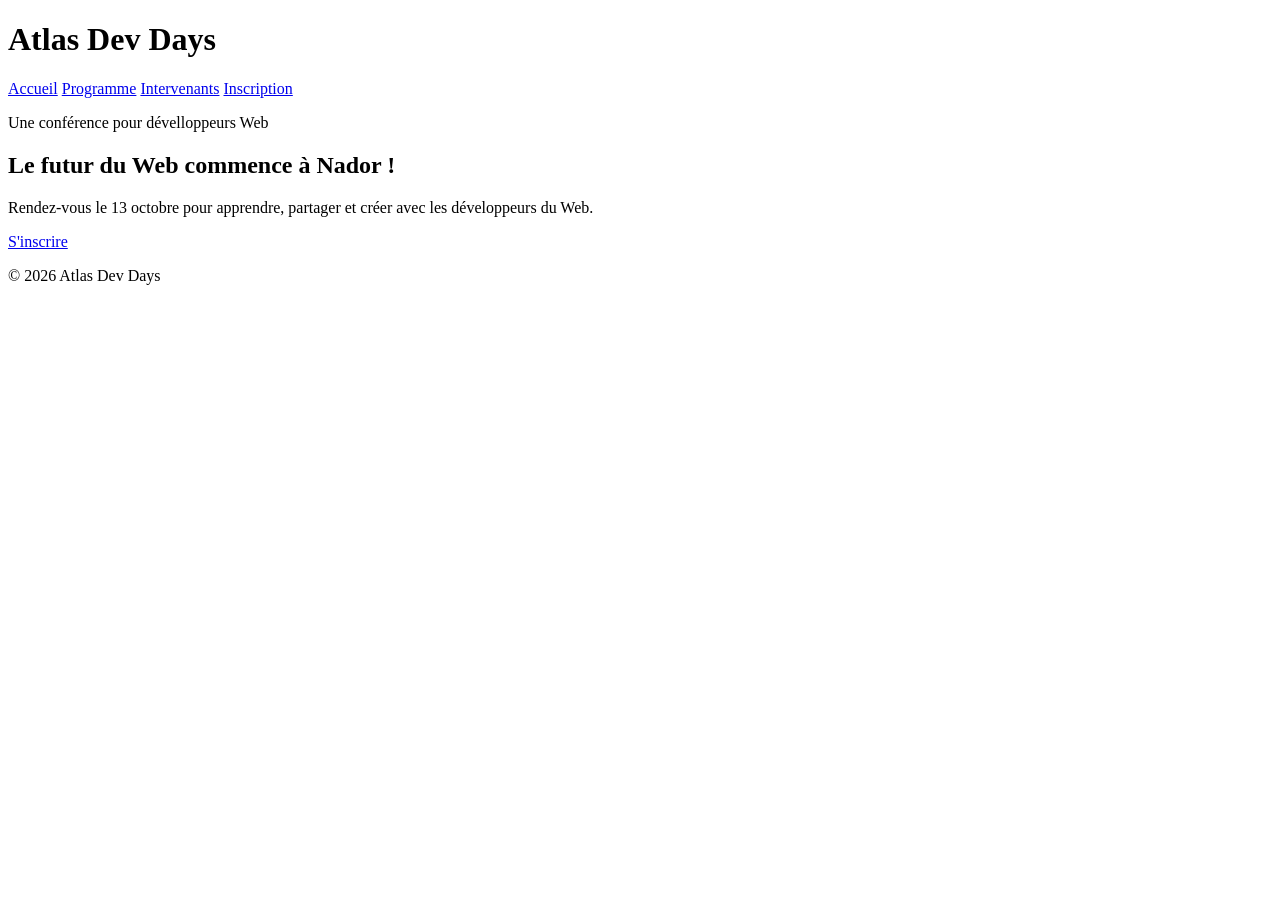
==== index.html @ 21b5ffd6 "chore: init project structure" ====
<!DOCTYPE html>
<html lang="fr">
<head>
    <meta charset="UTF-8">
    <meta name="viewport" content="width=device-width, initial-scale=1.0">
    <title>Atlas Dev Days</title>
</head>

<body>

    <header>
        <h1>Atlas Dev Days</h1>
    </header>

    <nav>
        <a href="index.html">Accueil</a>
        <a href="programme.html">Programme</a>
        <a href="intervenants.html">Intervenants</a>
        <a href="inscription.html">Inscription</a>
    </nav>

    <main>
        <p>Une conférence pour dévelloppeurs Web</p>

        <h2>Le futur du Web commence à Nador !</h2>

        <p>
            Rendez-vous le 13 octobre pour apprendre,
            partager et créer avec les développeurs du Web.
        <p>   

            <a href="inscription.html">S'inscrire</a>
    </main>

    <footer>
        <p>© 2026 Atlas Dev Days</p>
    </footer>

</body>
</html>
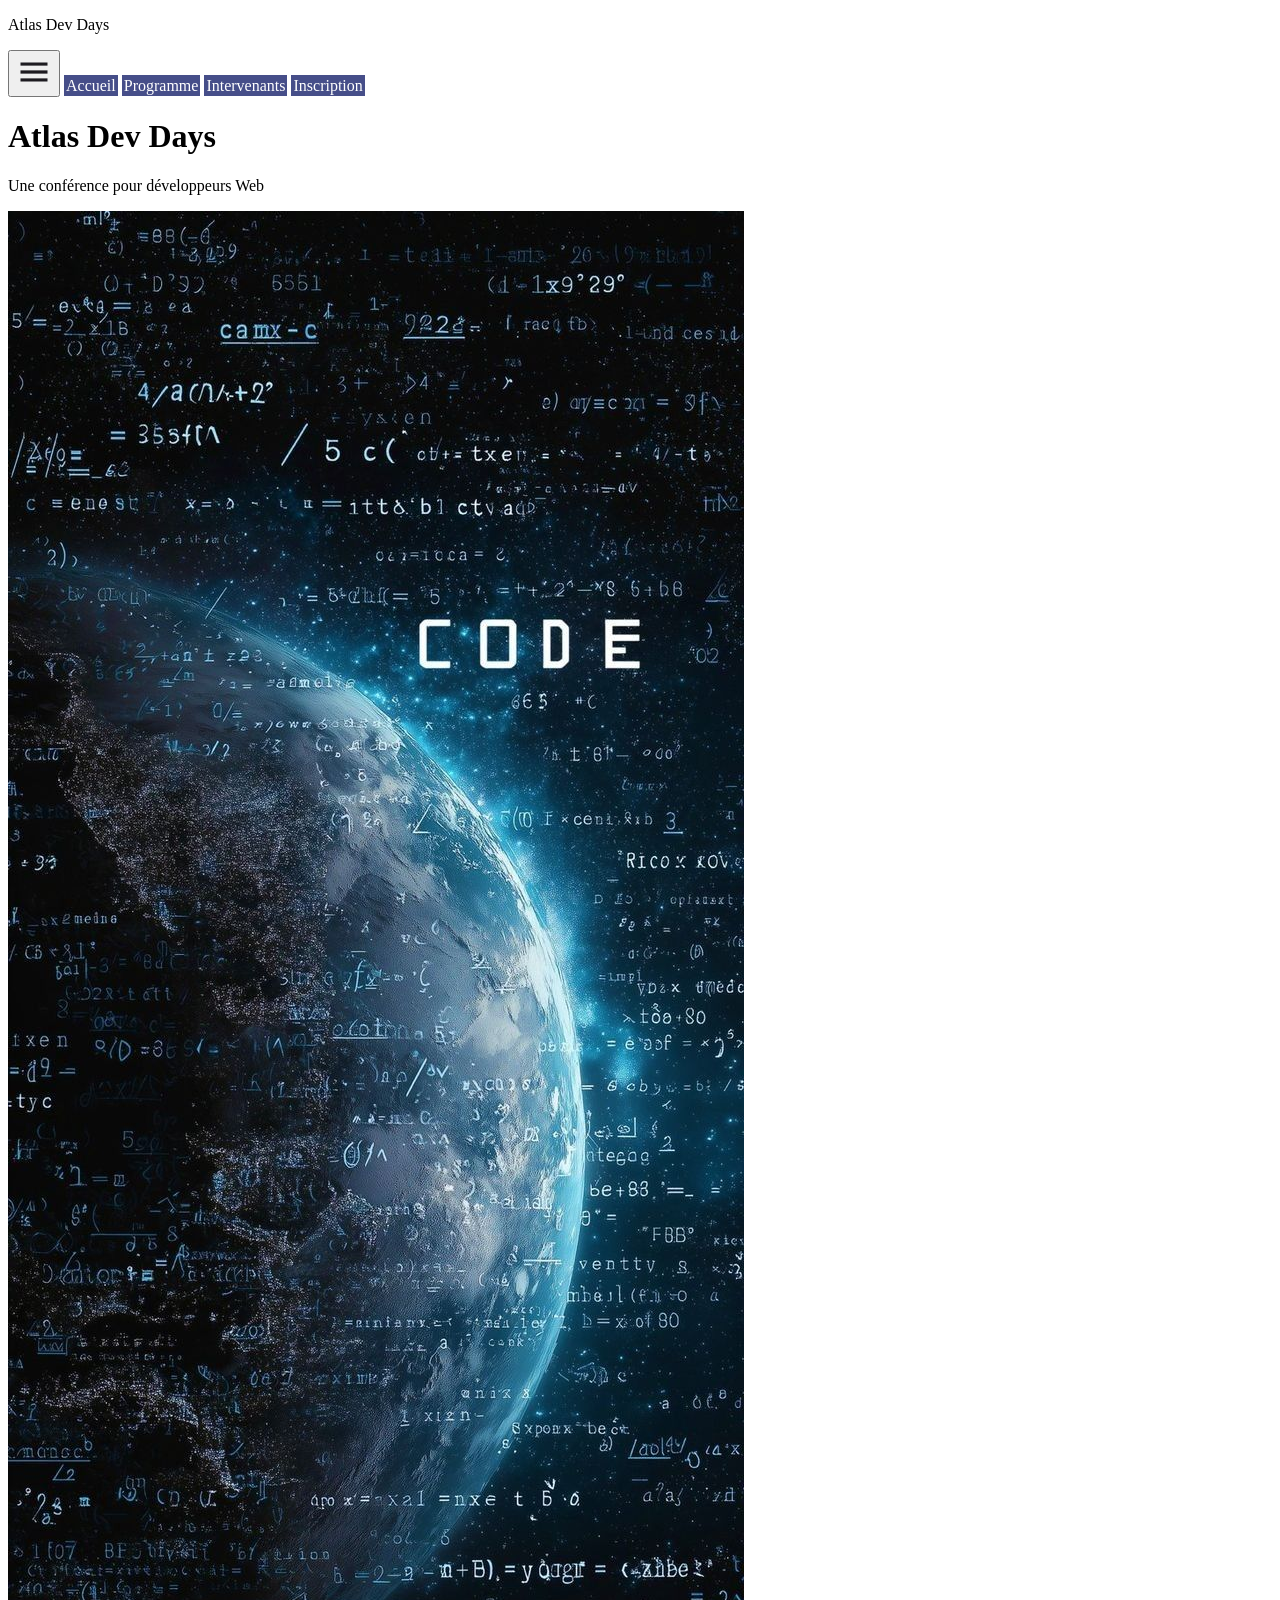
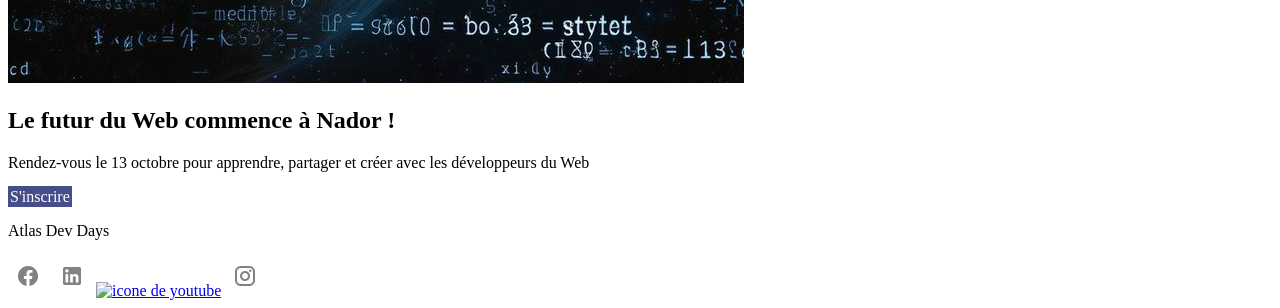
==== commit 24b797b9: "chore: update pages" ====
--- a/index.html
+++ b/index.html
@@ -4,36 +4,48 @@
     <meta charset="UTF-8">
     <meta name="viewport" content="width=device-width, initial-scale=1.0">
     <title>Atlas Dev Days</title>
+    <link rel="stylesheet" href="css/style.css">
 </head>
 
 <body>
 
     <header>
-        <h1>Atlas Dev Days</h1>
+        <p>Atlas Dev Days</p>
     </header>
 
     <nav>
-        <a href="index.html">Accueil</a>
-        <a href="programme.html">Programme</a>
-        <a href="intervenants.html">Intervenants</a>
-        <a href="inscription.html">Inscription</a>
+    <button>
+        <img src="assets/icons/menu.png" alt="Ouvrir Le menu">
+    </button>
+
+        <a href="index.html" class="button">Accueil</a>
+        <a href="programme.html" class="button">Programme</a>
+        <a href="intervenants.html" class="button">Intervenants</a>
+        <a href="inscription.html" class="button">Inscription</a>
     </nav>
 
     <main>
-        <p>Une conférence pour dévelloppeurs Web</p>
+         <h1>Atlas Dev Days</h1>
+         <p>Une conférence pour développeurs Web</p>
+
+         <img src="assets/images/Accueil img.jpg" alt="Accueil img">
+        
 
         <h2>Le futur du Web commence à Nador !</h2>
 
-        <p>
-            Rendez-vous le 13 octobre pour apprendre,
-            partager et créer avec les développeurs du Web.
-        <p>   
+        <p> Rendez-vous le 13 octobre pour apprendre,
+            partager et créer avec les développeurs du Web</p>   
 
-            <a href="inscription.html">S'inscrire</a>
+            <a href="inscription.html" class="button">S'inscrire</a>
     </main>
 
     <footer>
-        <p>© 2026 Atlas Dev Days</p>
+        <p>Atlas Dev Days</p>
+
+        <a href="https://www.facebook.com/GitexGlobal/" target="_blank"><img src="assets/icons/Facebook.png" alt="icone de Facebook"></a>
+        <a href="https://ae.linkedin.com/showcase/gitexglobal/?original_referer=" target="_blank"><img src="assets/icons/Linkedin.png" alt="icone de Linkedin"></a> 
+        <a href="https://www.youtube.com/user/GitexTechWeek" target="_blank"><img src="assets/icons/youtube.png" alt="icone de youtube"></a>
+        <a href="https://www.instagram.com/gitex_global/" target="_blank"><img src="assets/icons/Instagram.png" alt="icone de Instagram"></a>
     </footer>
 
 </body>
--- a/css/style.css
+++ b/css/style.css
@@ -0,0 +1,7 @@
+
+.button{
+    color: white;
+    text-decoration: none;
+    border: 2px solid #464E89 ;
+    background-color: #464E89;
+}
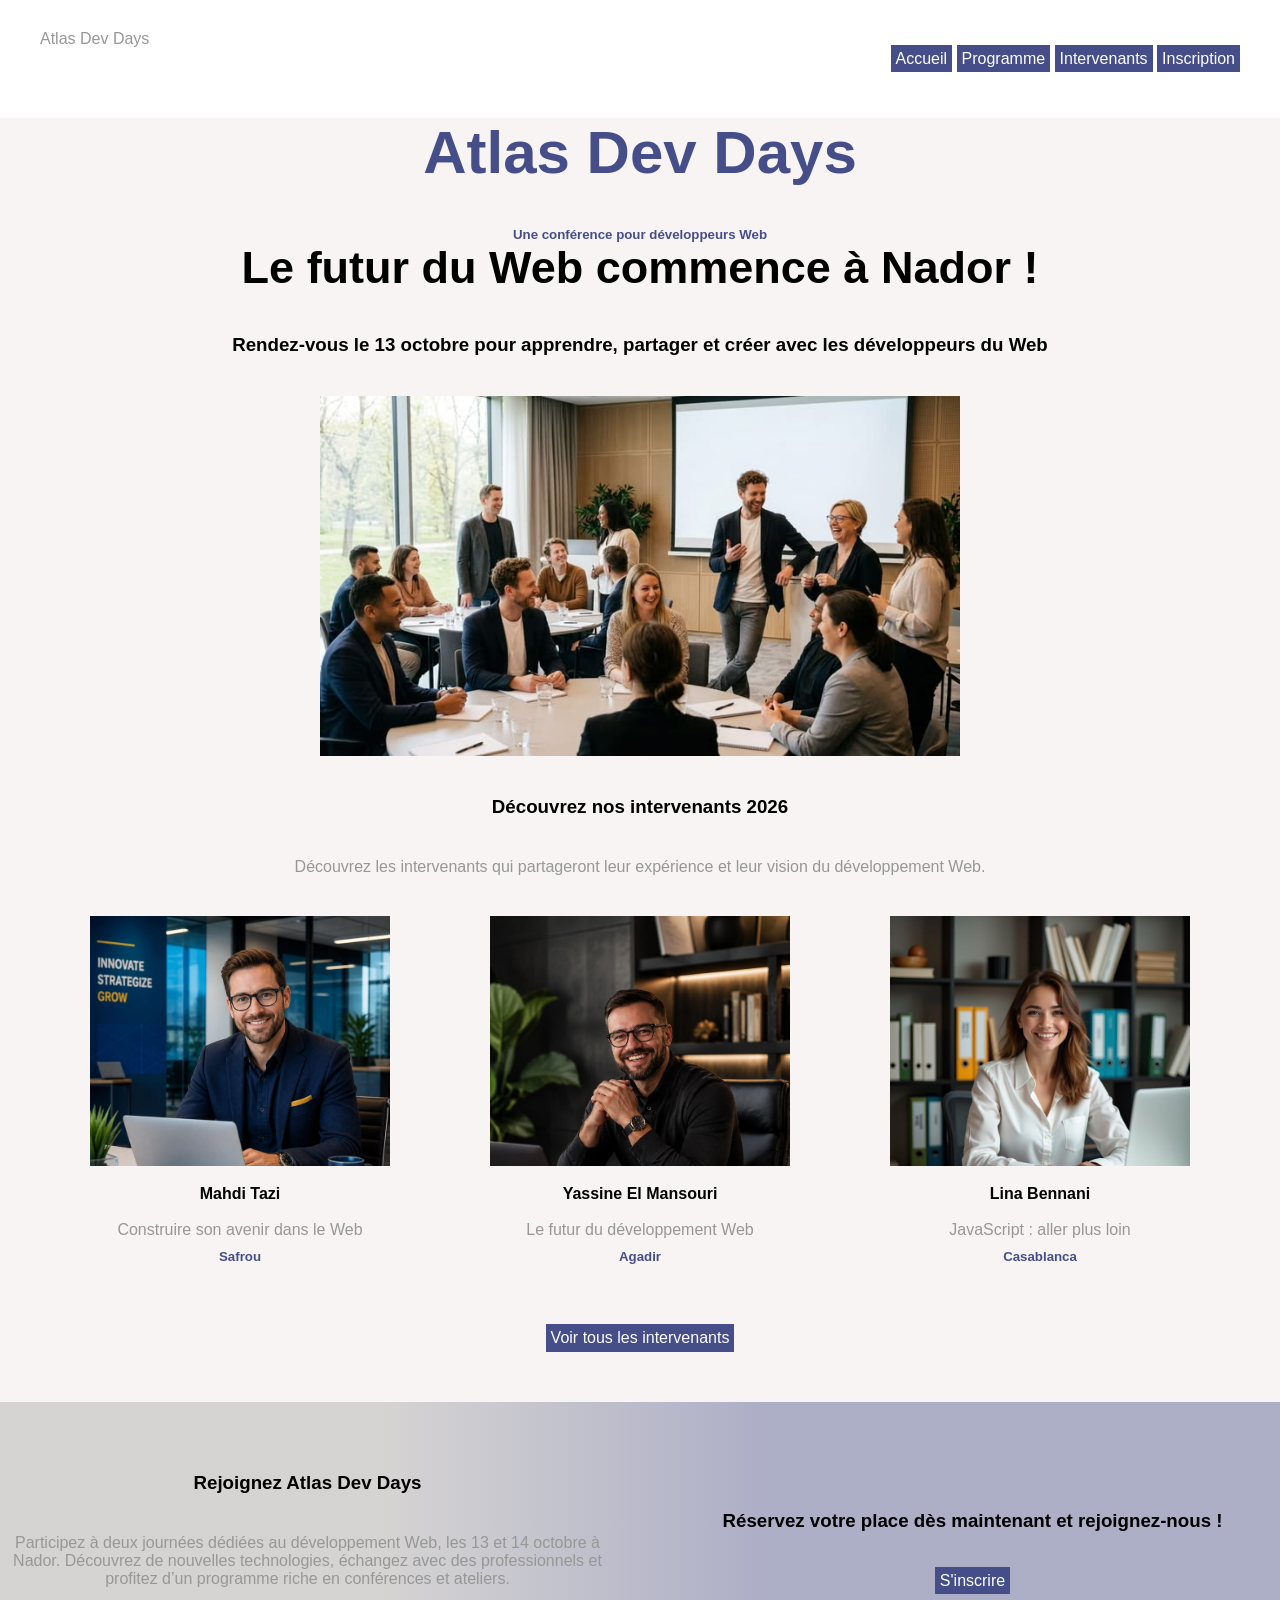
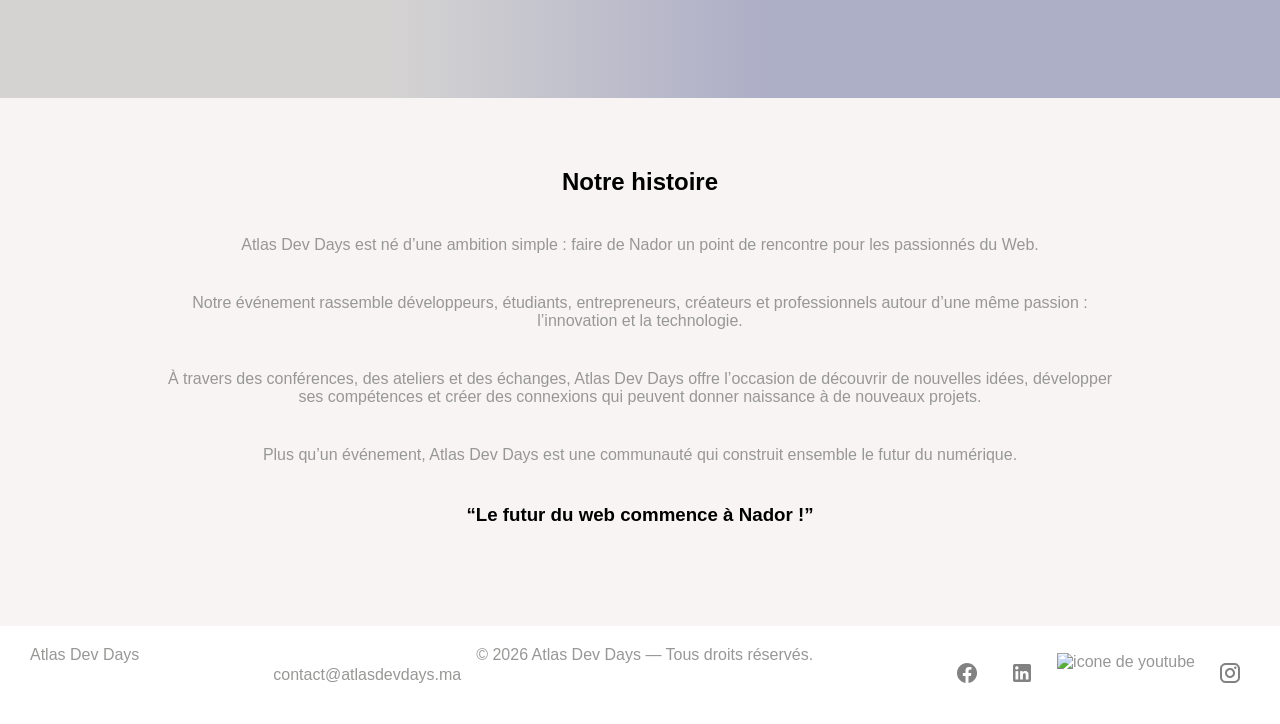
==== commit b5c2aaf7: "modification" ====
--- a/index.html
+++ b/index.html
@@ -11,42 +11,140 @@
 
     <header>
         <p>Atlas Dev Days</p>
-    </header>
+   
 
     <nav>
-    <button>
-        <img src="assets/icons/menu.png" alt="Ouvrir Le menu">
-    </button>
 
         <a href="index.html" class="button">Accueil</a>
         <a href="programme.html" class="button">Programme</a>
         <a href="intervenants.html" class="button">Intervenants</a>
         <a href="inscription.html" class="button">Inscription</a>
     </nav>
+ </header>
+    <main>
+        <section class="hero">
+    <div class="titre">
+        <h1>Atlas Dev Days</h1>
+        
+    </div>
 
-    <main>
-         <h1>Atlas Dev Days</h1>
-         <p>Une conférence pour développeurs Web</p>
+    <h5>Une conférence pour développeurs Web</h5>
+            
+            <div class="futur">
+                <h2>Le futur du Web commence à Nador !</h2>
+                
+            </div>
 
-         <img src="assets/images/Accueil img.jpg" alt="Accueil img">
-        
+            
+                
+                <h3> Rendez-vous le 13 octobre pour apprendre,
+                    partager et créer avec les développeurs du Web</h3> 
+            
+            
+            
+                <img src="assets/images/Accueil img.jpg" alt="Accueil img">
 
-        <h2>Le futur du Web commence à Nador !</h2>
+            </section>
+                
 
-        <p> Rendez-vous le 13 octobre pour apprendre,
-            partager et créer avec les développeurs du Web</p>   
+            <section class="intervenants">
+                <h3>Découvrez nos intervenants 2026</h3>
+                <p>Découvrez les intervenants qui partageront leur 
+                    expérience et leur vision du développement Web.</p>
+            
+            <div class="cards">
+                <article>
+                <img src="assets/images/Mehdi Tazi.jpg" alt="Mehdi Tazi">
+                <h4>Mahdi Tazi</h4> <br>
 
-            <a href="inscription.html" class="button">S'inscrire</a>
+                <div class="construire">
+                    <p>Construire son avenir dans le Web</p>
+                    <h5>Safrou</h5>
+                </div>
+            </article>
+            
+            <article>
+
+                <img src="assets/images/Yassine El Mansouri.jpg" alt="Yassine El Mansouri">
+                <h4>Yassine El Mansouri</h4> <br>
+
+                <div class="construire"> 
+                    <p>Le futur du développement Web</p>
+                    <h5>Agadir</h5>
+
+                </div>
+
+            </article>
+
+            <article>
+
+                <img src="assets/images/Lina Bennani.jpg" alt="Lina Bennani">
+                <h4>Lina Bennani</h4> <br>
+
+                <div class="construire">
+                    <p>JavaScript : aller plus loin</p>
+                    <h5>Casablanca</h5>
+
+                </div>
+            </article>
+
+        </div>
+            <a href="intervenants.html" class="button">Voir tous les intervenants</a>
+            </section>
+
+            <section class="inscription">
+                <article>
+            <h3>Rejoignez Atlas Dev Days</h3>
+            <p>Participez à deux journées dédiées au développement Web, les 13 et 14 
+                octobre à Nador. Découvrez de nouvelles technologies, échangez avec 
+                des professionnels et profitez d’un programme riche en conférences et ateliers.
+            </p>  
+            </article>
+            
+            
+            <article>
+                <h3>Réservez votre place dès maintenant et rejoignez-nous !</h3>
+                <a href="inscription.html" class="button">S'inscrire</a>
+            </article>
+
+            </section>
+
+            <section class="histoire">
+                <h2>Notre histoire</h2>
+                <p>Atlas Dev Days est né d’une ambition simple :
+                    faire de Nador un point de rencontre pour les passionnés du Web.</p>
+
+                <p>Notre événement rassemble développeurs, étudiants, entrepreneurs,
+                     créateurs et professionnels autour d’une même passion : l’innovation et la technologie.</p>
+
+                <p>À travers des conférences, des ateliers et des échanges, Atlas Dev Days offre 
+                    l’occasion de découvrir de nouvelles idées, développer ses compétences et créer 
+                     des connexions qui peuvent donner naissance à de nouveaux projets.</p>
+                
+                <p>Plus qu’un événement, Atlas Dev Days est une communauté qui 
+                    construit ensemble le futur du numérique.</p>
+                <h3>“Le futur du web commence à Nador !”</h3>
+            </section>
     </main>
 
-    <footer>
+<footer>
         <p>Atlas Dev Days</p>
 
+        <div class="footer-info">
+            <a href="mailto:contact@atlasdevdays.ma">contact@atlasdevdays.ma</a>
+       
+            <p>© 2026 Atlas Dev Days — Tous droits réservés.</p>
+        </div>
+
+    <div class="social-links">
+    
         <a href="https://www.facebook.com/GitexGlobal/" target="_blank"><img src="assets/icons/Facebook.png" alt="icone de Facebook"></a>
         <a href="https://ae.linkedin.com/showcase/gitexglobal/?original_referer=" target="_blank"><img src="assets/icons/Linkedin.png" alt="icone de Linkedin"></a> 
         <a href="https://www.youtube.com/user/GitexTechWeek" target="_blank"><img src="assets/icons/youtube.png" alt="icone de youtube"></a>
         <a href="https://www.instagram.com/gitex_global/" target="_blank"><img src="assets/icons/Instagram.png" alt="icone de Instagram"></a>
-    </footer>
+    </div>    
 
+    
+</footer>
 </body>
 </html>
--- a/css/style.css
+++ b/css/style.css
@@ -1,7 +1,306 @@
-
-.button{
-    color: white;
-    text-decoration: none;
-    border: 2px solid #464E89 ;
-    background-color: #464E89;
+:root {
+  --background: rgba(240, 235, 233, 51%);
+  --bleu: #464e89;
+  --blanc: #ffffff;
+  --gris: #979796;
+  --noir: #000000;
+}
+
+.button {
+  color: var(--blanc);
+  text-decoration: none;
+  border: 5px solid var(--bleu);
+  background-color: var(--bleu);
+}
+
+* {
+  margin: 0;
+  padding: 0;
+  box-sizing: border-box;
+}
+
+h1,
+h2,
+h3,
+h4,
+h5,
+h6 {
+  font-family: Georgia, sans-serif;
+}
+
+body {
+  font-family: Arial, sans-serif;
+  color: var(--noir);
+  background-color: var(--background);
+  width: 100%;
+  margin: 0;
+}
+main > h1,
+main > h2 {
+  text-align: center;
+}
+
+.cards + .button {
+  display: block;
+  width: fit-content;
+  margin: 30px auto 50px;
+}
+
+section:first-of-type img {
+  display: block;
+  width: 50%;
+  margin: 0 auto;
+}
+
+.cards {
+  display: flex;
+  justify-content: center;
+  gap: 100px;
+}
+
+.construire > h5 {
+  transform: translateY(-30px);
+}
+
+.cards img {
+  width: 300px;
+  height: 250px;
+  object-fit: cover;
+  object-position: center top;
+  margin-bottom: 15px;
+}
+.intervenants-list {
+  display: flex;
+  flex-wrap: wrap;
+  gap: 10px;
+}
+
+.intervenants-list article {
+  width: calc((100% - 50px) / 3);
+}
+.intervenants-list img {
+  width: 300px;
+  height: 200px;
+  object-fit: cover;
+  object-position: center top;
+}
+
+.art {
+  display: flex;
+  flex-direction: column;
+  justify-content: center;
+  align-items: center;
+  gap: 20px;
+  padding: 15px;
+}
+
+.pic {
+  width: 80%;
+  height: 250px;
+}
+
+.pic > img {
+  width: 100%;
+  height: 100%;
+  object-fit: cover;
+  border-radius: 15px;
+  object-position: center;
+}
+.desc {
+  display: flex;
+  flex-direction: column;
+  justify-content: center;
+  align-items: center;
+  width: 80%;
+}
+
+.desc > p {
+  font-size: 20px;
+}
+
+.desc > h2 {
+  padding-right: 205px;
+}
+
+p {
+  color: var(--gris);
+}
+
+h1,
+h5 {
+  color: var(--bleu);
+}
+h3,
+h4,
+h2 {
+  color: var(--noir);
+}
+h6 {
+  color: var(--gris);
+}
+
+a {
+  text-decoration: none;
+  color: var(--gris);
+}
+
+header {
+  background-color: var(--blanc);
+  display: flex;
+  align-items: center;
+  justify-content: space-between;
+  padding: 30px 40px;
+}
+
+footer {
+  background-color: var(--blanc);
+  display: flex;
+  align-items: center;
+  justify-content: space-between;
+  padding: 20px 30px;
+}
+
+.social-links {
+  display: flex;
+  gap: 15px;
+}
+
+.footer-info {
+  display: flex;
+  align-items: center;
+  gap: 15px;
+}
+main {
+  text-align: center;
+  margin-bottom: 30px;
+}
+
+.titre {
+  text-align: center;
+  font-size: 40px;
+}
+.futur {
+  text-align: center;
+  font-size: 30px;
+}
+h1,
+h2,
+h3 {
+  margin-bottom: 40px;
+}
+p {
+  margin-bottom: 40px;
+}
+
+.hero {
+  margin-bottom: 40px;
+}
+.intervenants {
+  text-align: center;
+}
+
+.inscription {
+  padding-top: 70px;
+  padding-bottom: 70px;
+  text-align: center;
+  display: flex;
+  align-items: center;
+  gap: 50px;
+  background: #a5a5a4;
+  background: linear-gradient(
+    90deg,
+    rgba(165, 165, 164, 0.41) 30%,
+    rgba(70, 78, 137, 0.42) 60%
+  );
+}
+.inscription article {
+  width: 50%;
+}
+
+.histoire {
+  text-align: center;
+  width: 80%;
+  margin: 40px auto 0;
+  padding: 30px;
+}
+
+/* Programme */
+.programme1 {
+    display: flex;
+    gap: 30px;
+    margin-bottom: 30px;
+}
+
+.art2 {
+    display: flex;
+    width: 50%;
+    height: 200px;
+    align-items: center;
+}
+
+.pic2 {
+    width: 100px;
+    height: 150px;
+}
+
+.pic2 img {
+    width: 100%;
+    height: 100%;
+    object-fit: cover;
+    object-position: center;
+    margin-left: 50px;
+
+}
+
+.desc2 {
+    width: 60%;
+    height: 200px;
+    padding: 10px;
+    overflow: hidden;
+}
+
+/* inscription */
+
+main form {
+    width: 20%;
+    max-width: 700px;
+    margin: 30px auto;
+    padding: 30px;
+    border-radius: 10px;
+    text-align:left;
+}
+.input2 {
+  width:250px;
+  height: 35px;
+  padding: 10px;
+  background-color: var(--blanc);
+  border-radius: 5px;
+}
+
+#message{
+   width:250px;
+  height: 80px;
+  border-radius: 5px;
+}
+
+form input focus {
+  outline: 2px solid var(--bleu);
+}
+form label {
+  font-family: georgia;
+  white-space: nowrap;
+  font-size: 20px;
+  display: block;
+
+}
+
+#profil {
+  width:250px;
+  height: 35px;
+  font-size: 15px;
+  color: var(--gris);
+}
+form input[type="checkbox"] + label,
+form input[type="radio"] + label {
+    display: inline;
 }
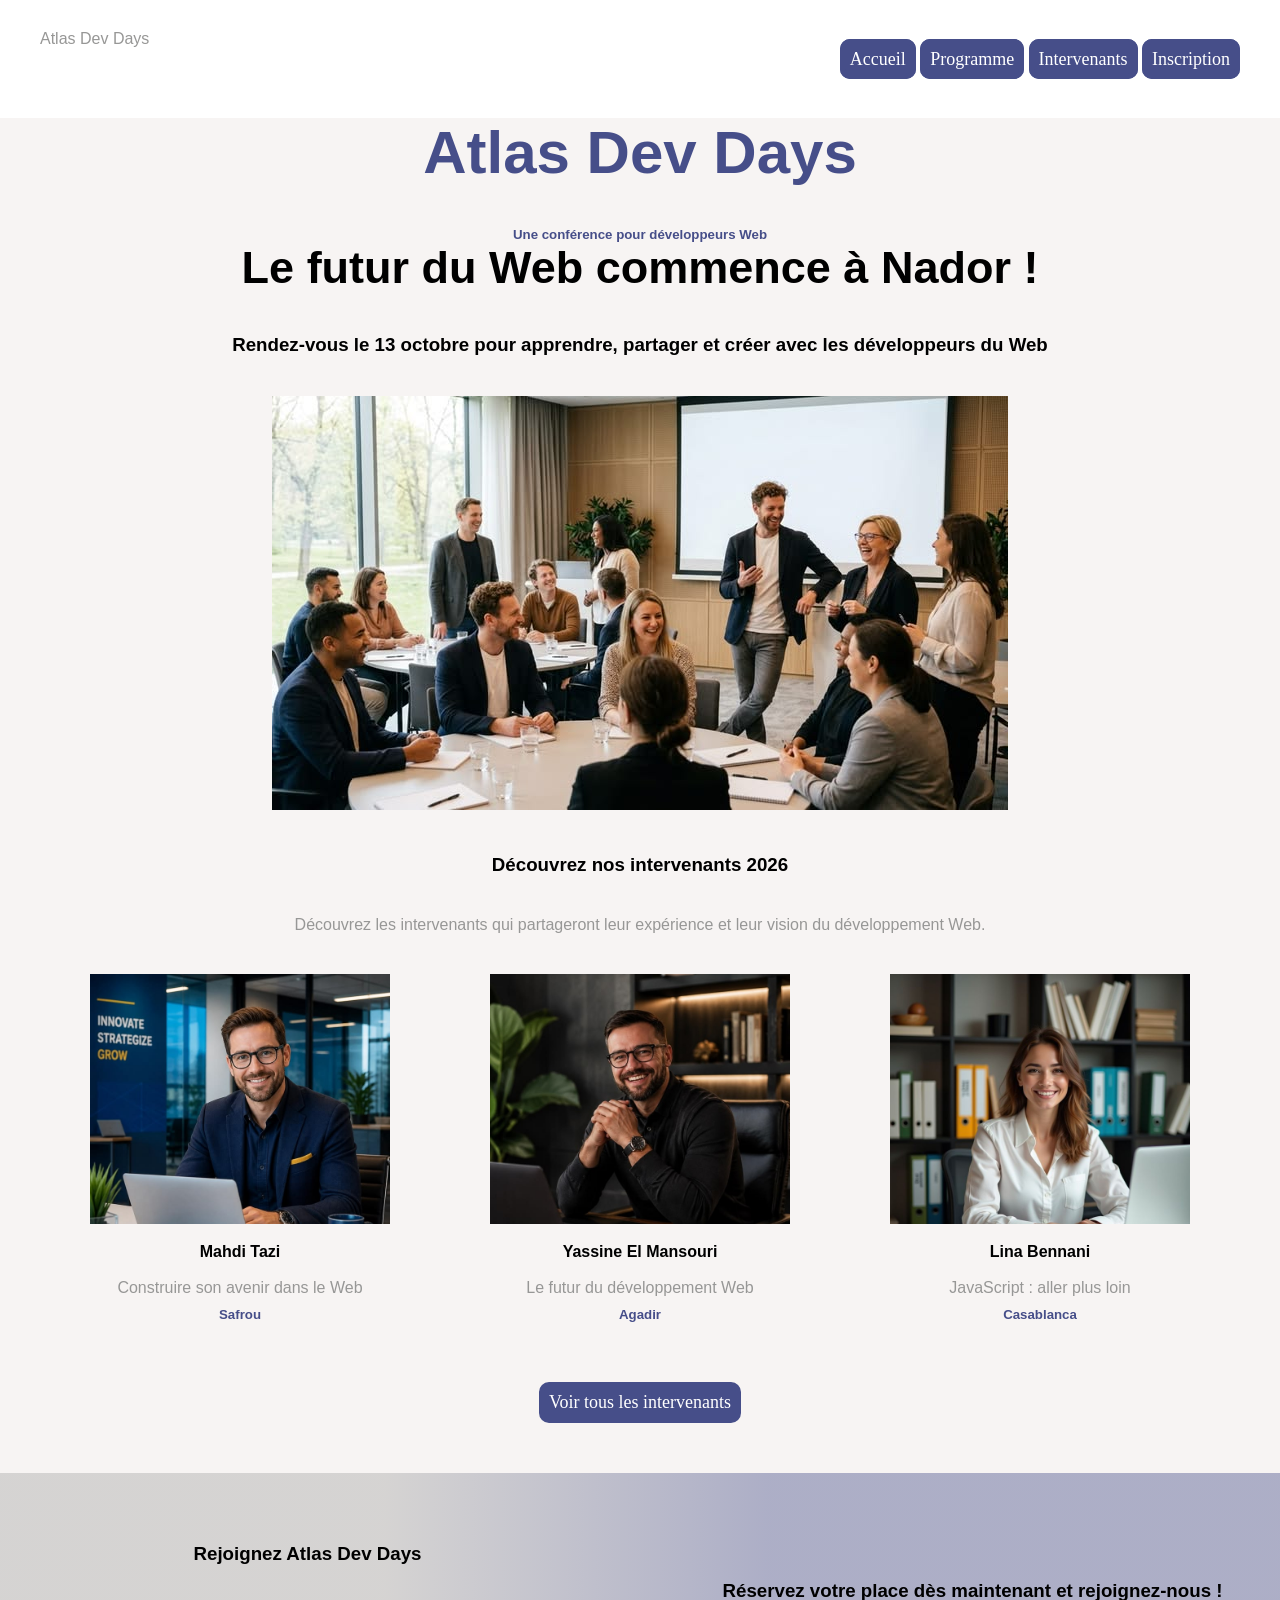
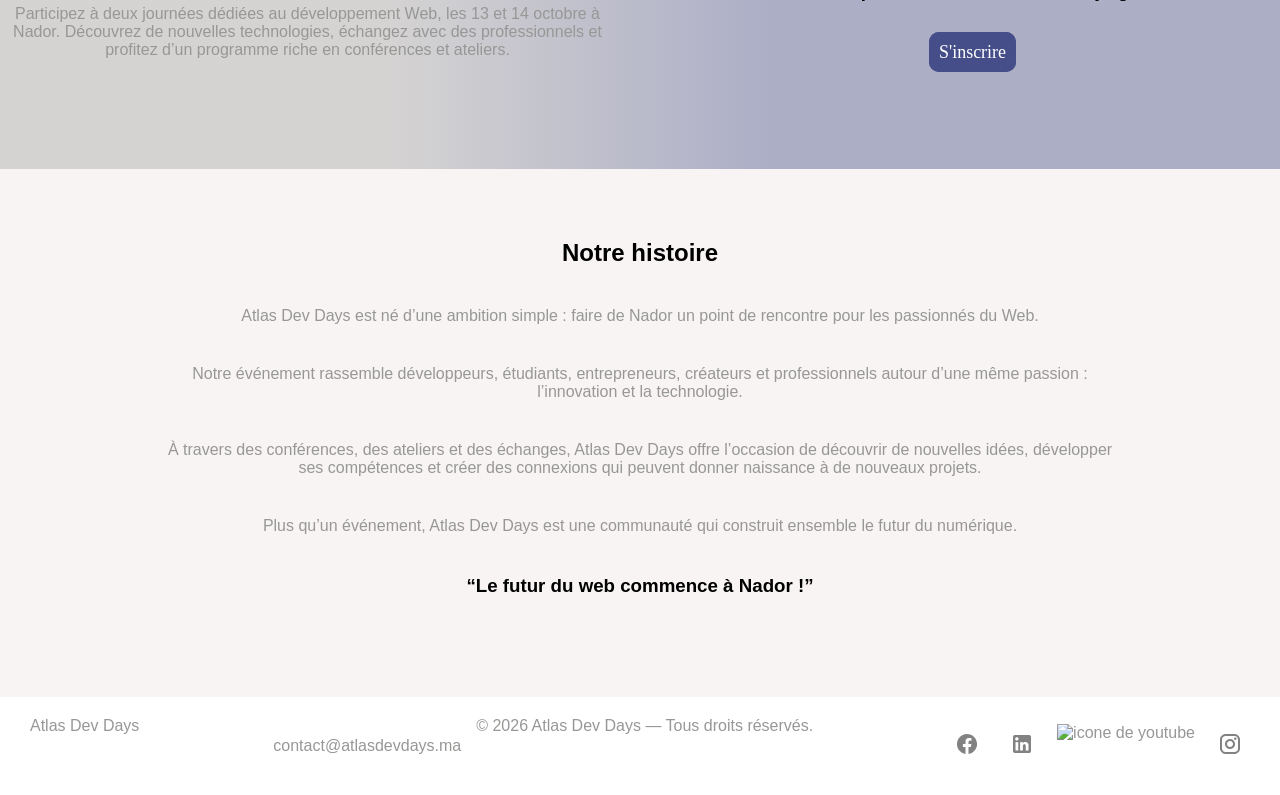
==== commit f77095ca: "modification a page incréption" ====
--- a/index.html
+++ b/index.html
@@ -14,11 +14,14 @@
    
 
     <nav>
+        <div class="button-menu">
 
-        <a href="index.html" class="button">Accueil</a>
-        <a href="programme.html" class="button">Programme</a>
-        <a href="intervenants.html" class="button">Intervenants</a>
-        <a href="inscription.html" class="button">Inscription</a>
+            <a href="index.html" class="button">Accueil</a>
+            <a href="programme.html" class="button">Programme</a>
+            <a href="intervenants.html" class="button">Intervenants</a>
+            <a href="inscription.html" class="button">Inscription</a>
+        
+        </div>
     </nav>
  </header>
     <main>
@@ -104,7 +107,8 @@
             
             <article>
                 <h3>Réservez votre place dès maintenant et rejoignez-nous !</h3>
-                <a href="inscription.html" class="button">S'inscrire</a>
+                <a href="inscription.html" class="button" id="
+                button-accueil2">S'inscrire</a>
             </article>
 
             </section>
--- a/css/style.css
+++ b/css/style.css
@@ -11,7 +11,26 @@
   text-decoration: none;
   border: 5px solid var(--bleu);
   background-color: var(--bleu);
-}
+  font-family: georgia;
+  font-size: 18px;
+  border-radius: 10px;
+  padding: 5px;
+}
+#button-accueil2 {
+ padding: 20px;
+ width: 80px;
+ padding: 5px;
+ width: 360px;
+  height: 40px;
+}
+
+.button-menu  {
+  gap: 40px;
+
+}
+
+
+
 
 * {
   margin: 0;
@@ -44,12 +63,7 @@
   display: block;
   width: fit-content;
   margin: 30px auto 50px;
-}
-
-section:first-of-type img {
-  display: block;
-  width: 50%;
-  margin: 0 auto;
+ 
 }
 
 .cards {
@@ -73,6 +87,13 @@
   display: flex;
   flex-wrap: wrap;
   gap: 10px;
+  
+  /* intervenants */
+}
+.les-noms {
+   text-align: left;
+  white-space: nowrap;
+  white-space: nowrap;
 }
 
 .intervenants-list article {
@@ -83,6 +104,7 @@
   height: 200px;
   object-fit: cover;
   object-position: center top;
+  
 }
 
 .art {
@@ -197,6 +219,29 @@
 }
 .intervenants {
   text-align: center;
+  /* acceuil */
+}
+.intro-intervenants {
+  display: flex;
+  align-items: center;
+  gap: 30px;
+  margin-right: 60px;
+  margin-bottom: 200px;
+}
+
+.photo-intro {
+  object-fit: cover;
+  margin-left: 60px;
+  border-radius: 15px;
+  font-size: 100%;
+  width: 600px;
+  height: 600px;
+  object-fit: cover;
+  object-position: top;
+}
+.intro-texte {
+    width: 50%;
+    text-align: center;
 }
 
 .inscription {
@@ -236,11 +281,13 @@
     width: 50%;
     height: 200px;
     align-items: center;
+    gap: 20px;
 }
 
 .pic2 {
-    width: 100px;
-    height: 150px;
+    width: 180px;
+    height: 160px;
+    flex-shrink: 0;
 }
 
 .pic2 img {
@@ -248,7 +295,9 @@
     height: 100%;
     object-fit: cover;
     object-position: center;
-    margin-left: 50px;
+    margin-left: 100px;
+    border-radius: 10px;
+   
 
 }
 
@@ -256,36 +305,50 @@
     width: 60%;
     height: 200px;
     padding: 10px;
-    overflow: hidden;
+    text-align: left;
+    margin-top: 80px;
+    margin-left: 100px;
+    
+    
+}
+
+.desc2 h2,
+.desc2 p {
+  margin-bottom: 10px;
 }
 
 /* inscription */
 
 main form {
-    width: 20%;
+    width: 30%;
     max-width: 700px;
     margin: 30px auto;
     padding: 30px;
     border-radius: 10px;
     text-align:left;
+    
 }
 .input2 {
-  width:250px;
+  width:360px;
   height: 35px;
   padding: 10px;
   background-color: var(--blanc);
   border-radius: 5px;
+  border: 1px solid var(--gris);
+
 }
 
 #message{
-   width:250px;
+   width:360px;
   height: 80px;
   border-radius: 5px;
+  border: 1px solid var(--gris);
 }
 
 form input focus {
   outline: 2px solid var(--bleu);
 }
+
 form label {
   font-family: georgia;
   white-space: nowrap;
@@ -295,12 +358,38 @@
 }
 
 #profil {
-  width:250px;
+  width:360px;
   height: 35px;
-  font-size: 15px;
+  font-size: 14px;
   color: var(--gris);
+}
+ 
+form input[type="checkbox"],
+form input[type="radio"] {
+    width: auto;
+    margin-right: 5px;
+    vertical-align: middle;
 }
 form input[type="checkbox"] + label,
 form input[type="radio"] + label {
     display: inline;
+    margin-bottom: 0;
+}
+#accord {
+  display: flex;
+}
+
+#button-ins {
+  width: 360px;
+  height: 40px;
+  border-radius: 10px;
+  font-size: 18px;
+  font-family: georgia;
+}
+
+main > h1 {
+  text-align: center;
+  width: 50%;
+  margin: 30px auto;
+  padding-top: 100px;
 }
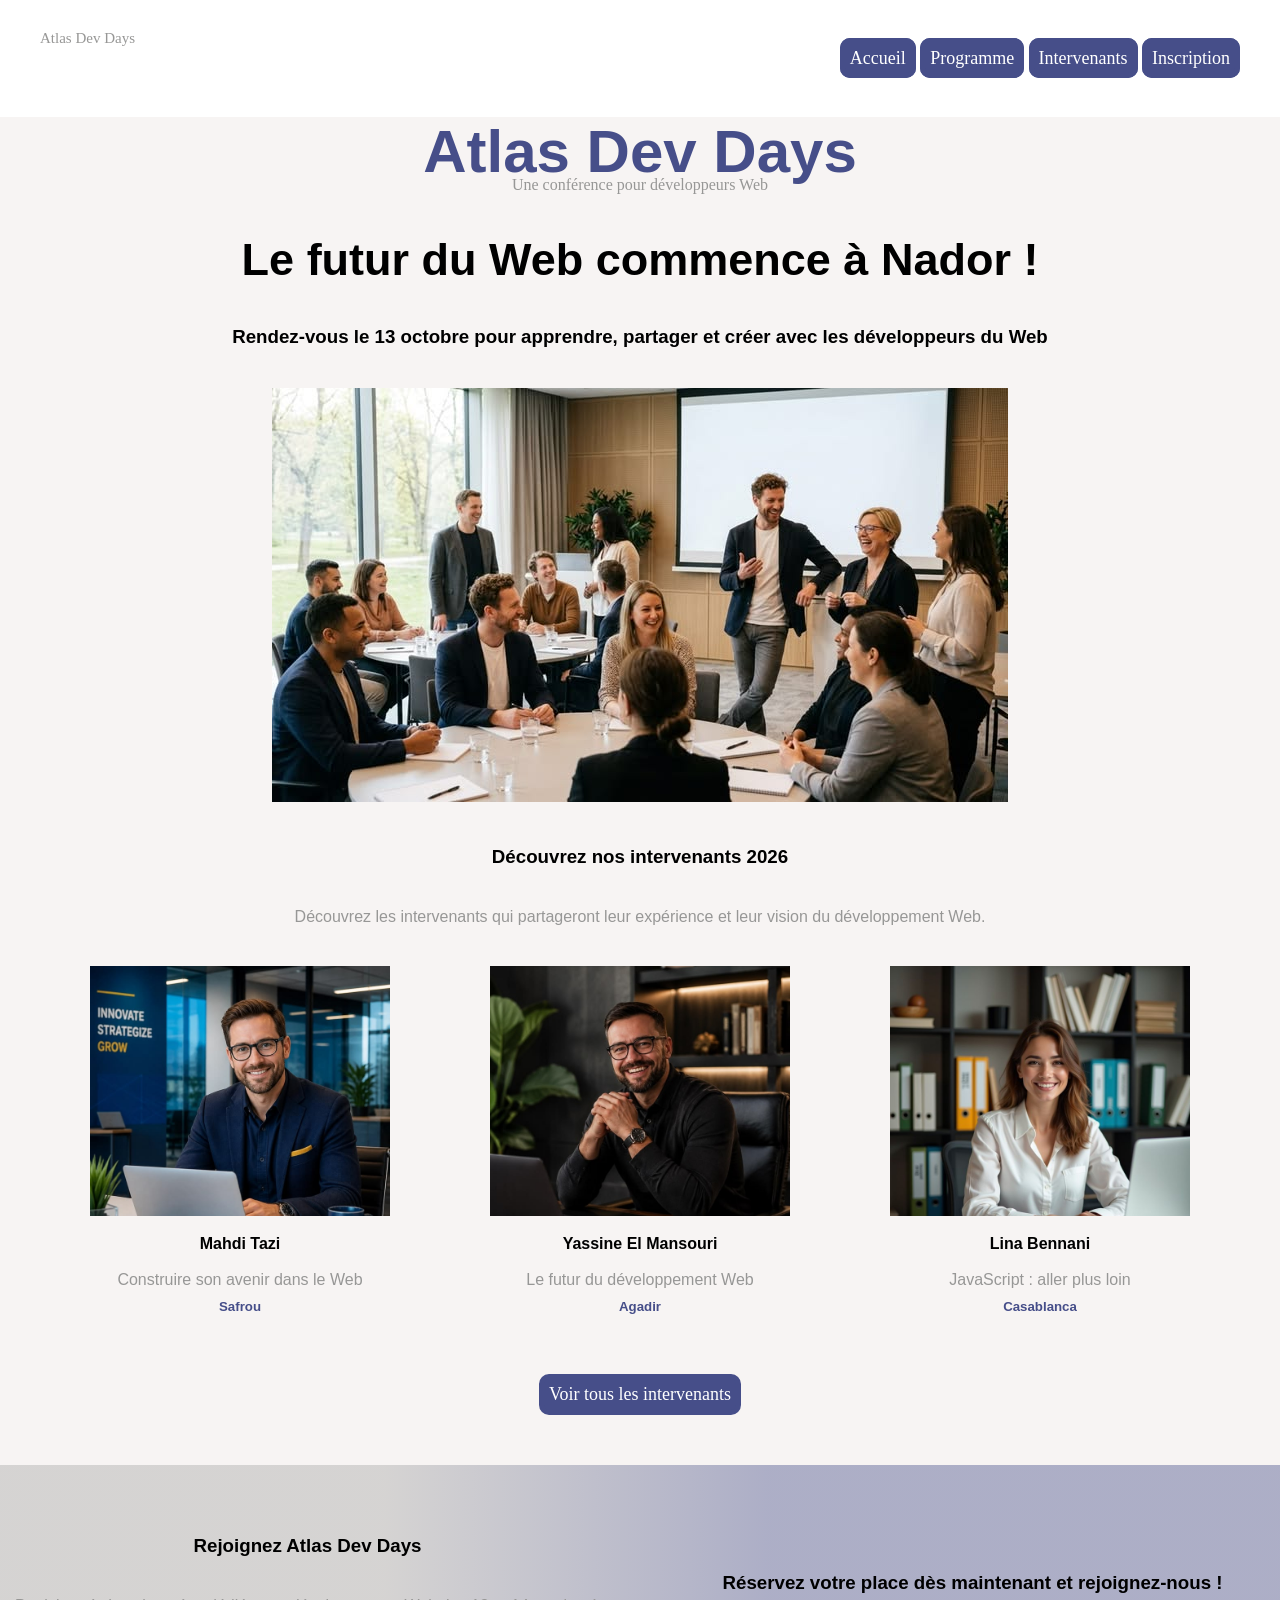
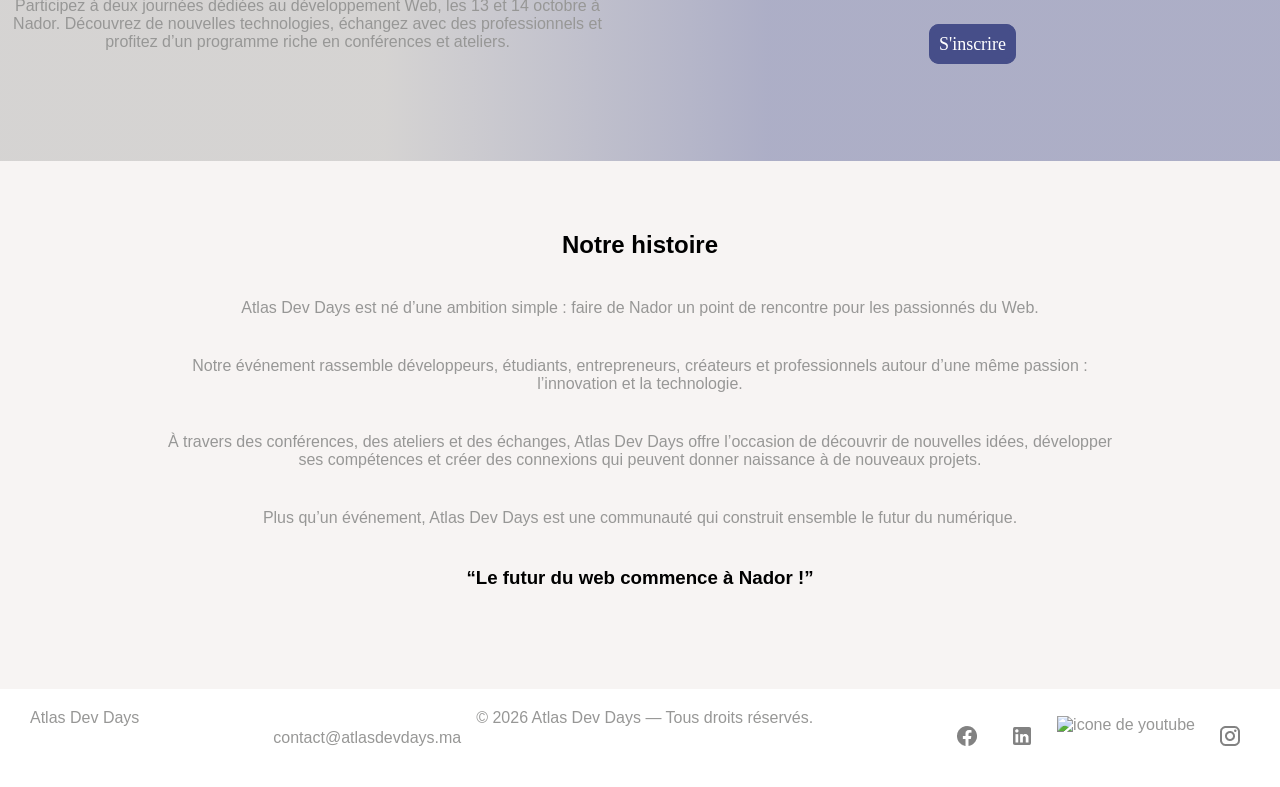
==== commit 2bfe9027: "des petites modification au niveau tous les pages" ====
--- a/index.html
+++ b/index.html
@@ -10,7 +10,10 @@
 <body>
 
     <header>
-        <p>Atlas Dev Days</p>
+        <div id="logo">
+            <p>Atlas Dev Days</p>
+
+        </div>
    
 
     <nav>
@@ -31,7 +34,10 @@
         
     </div>
 
-    <h5>Une conférence pour développeurs Web</h5>
+    <div class="sous-titre">
+        <p>Une conférence pour développeurs Web</p>
+
+    </div>
             
             <div class="futur">
                 <h2>Le futur du Web commence à Nador !</h2>
--- a/css/style.css
+++ b/css/style.css
@@ -66,6 +66,21 @@
  
 }
 
+
+#logo {
+  font-family: Georgia;
+  font-size: 15px;
+
+}
+
+.sous-titre {
+  font-family: georgia;
+  margin-top: -50px;
+}
+
+
+
+
 .cards {
   display: flex;
   justify-content: center;
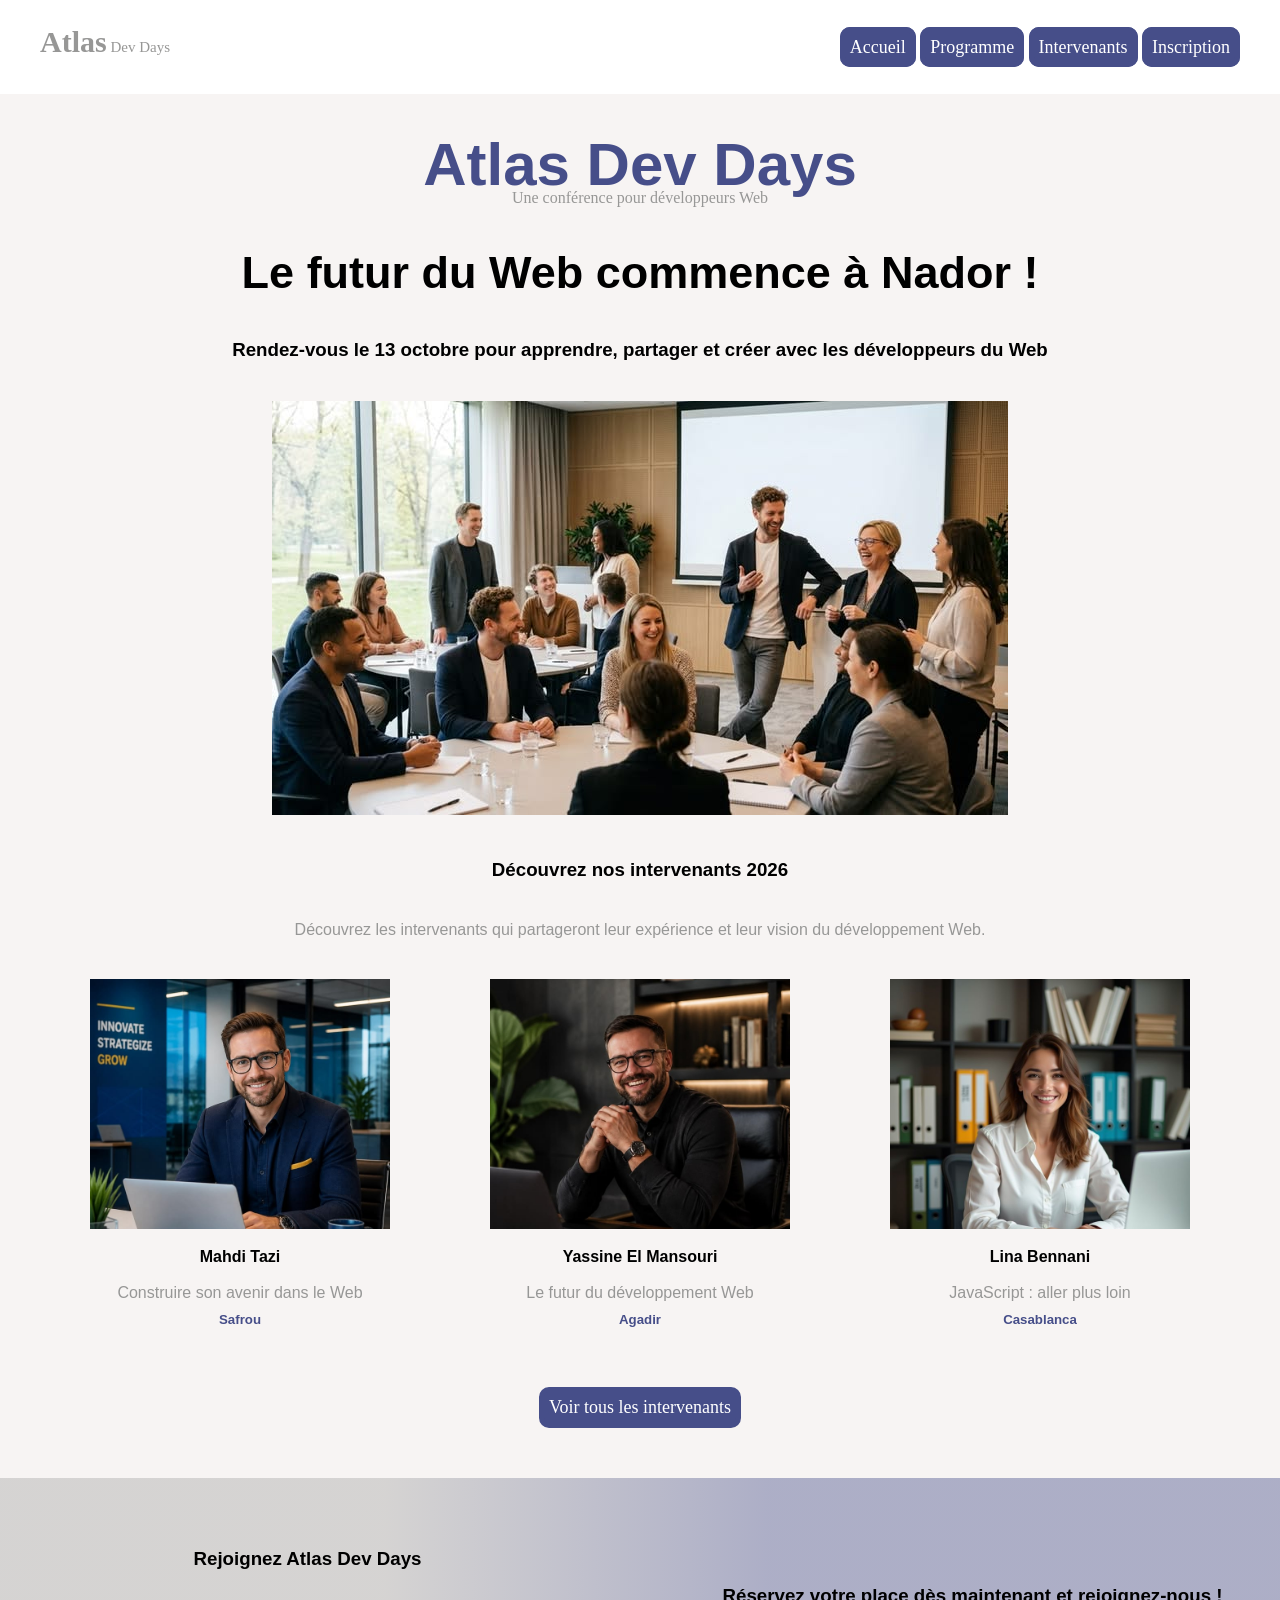
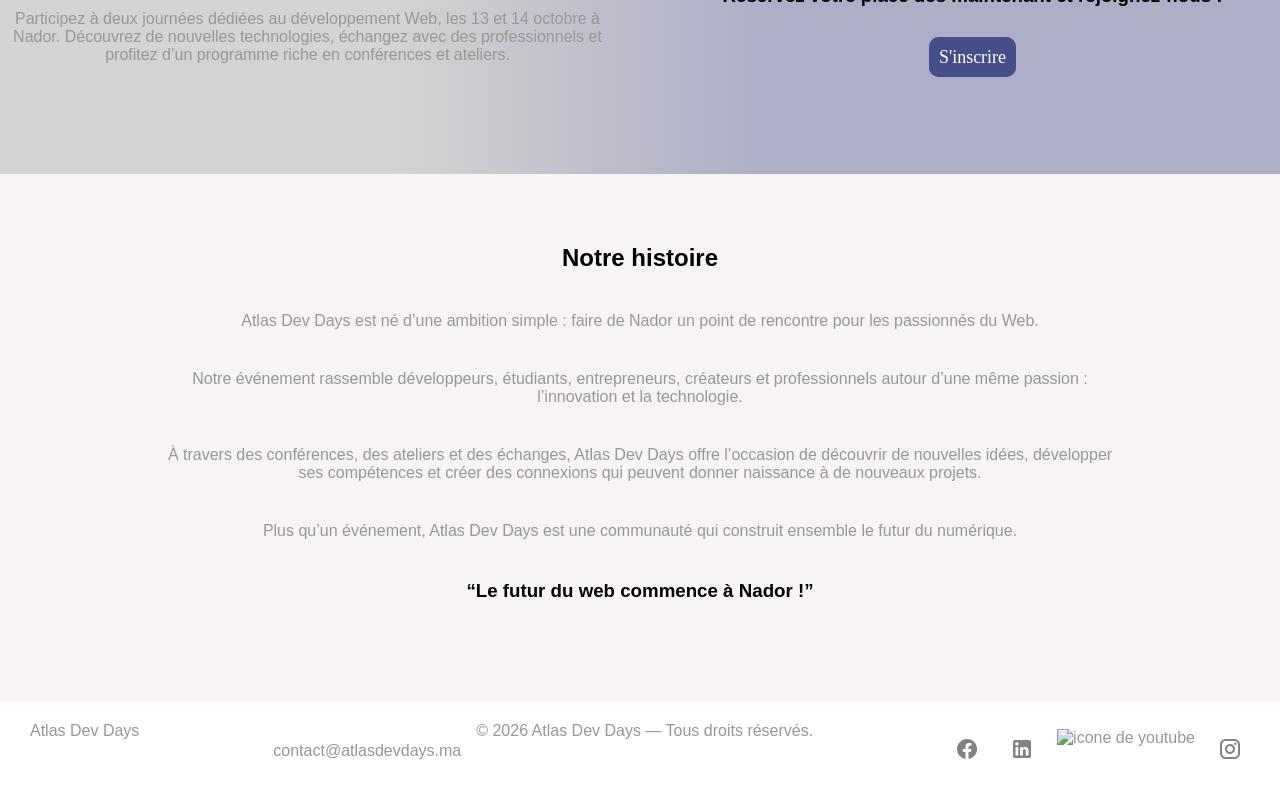
==== commit 07235582: "modification en readme" ====
--- a/index.html
+++ b/index.html
@@ -11,7 +11,7 @@
 
     <header>
         <div id="logo">
-            <p>Atlas Dev Days</p>
+            <p> <strong id="atlas">Atlas</strong> Dev Days</p>
 
         </div>
    
@@ -29,7 +29,7 @@
  </header>
     <main>
         <section class="hero">
-    <div class="titre">
+    <div id="titre">
         <h1>Atlas Dev Days</h1>
         
     </div>
@@ -48,6 +48,7 @@
                 
                 <h3> Rendez-vous le 13 octobre pour apprendre,
                     partager et créer avec les développeurs du Web</h3> 
+                   
             
             
             
--- a/css/style.css
+++ b/css/style.css
@@ -70,8 +70,17 @@
 #logo {
   font-family: Georgia;
   font-size: 15px;
-
-}
+  transform: translateY(15px);
+}
+#atlas {
+  font-size: 30px;
+}
+
+#titre {
+  padding-top: 130px;
+  font-size: 40px;
+}
+
 
 .sous-titre {
   font-family: georgia;
@@ -131,6 +140,7 @@
   padding: 15px;
 }
 
+
 .pic {
   width: 80%;
   height: 250px;
@@ -182,11 +192,15 @@
 }
 
 header {
+  position: fixed;
+  width: 100%;
   background-color: var(--blanc);
   display: flex;
   align-items: center;
   justify-content: space-between;
-  padding: 30px 40px;
+  padding: 10px 40px;
+  top: 0;
+  
 }
 
 footer {
@@ -407,4 +421,6 @@
   width: 50%;
   margin: 30px auto;
   padding-top: 100px;
-}+}
+
+
